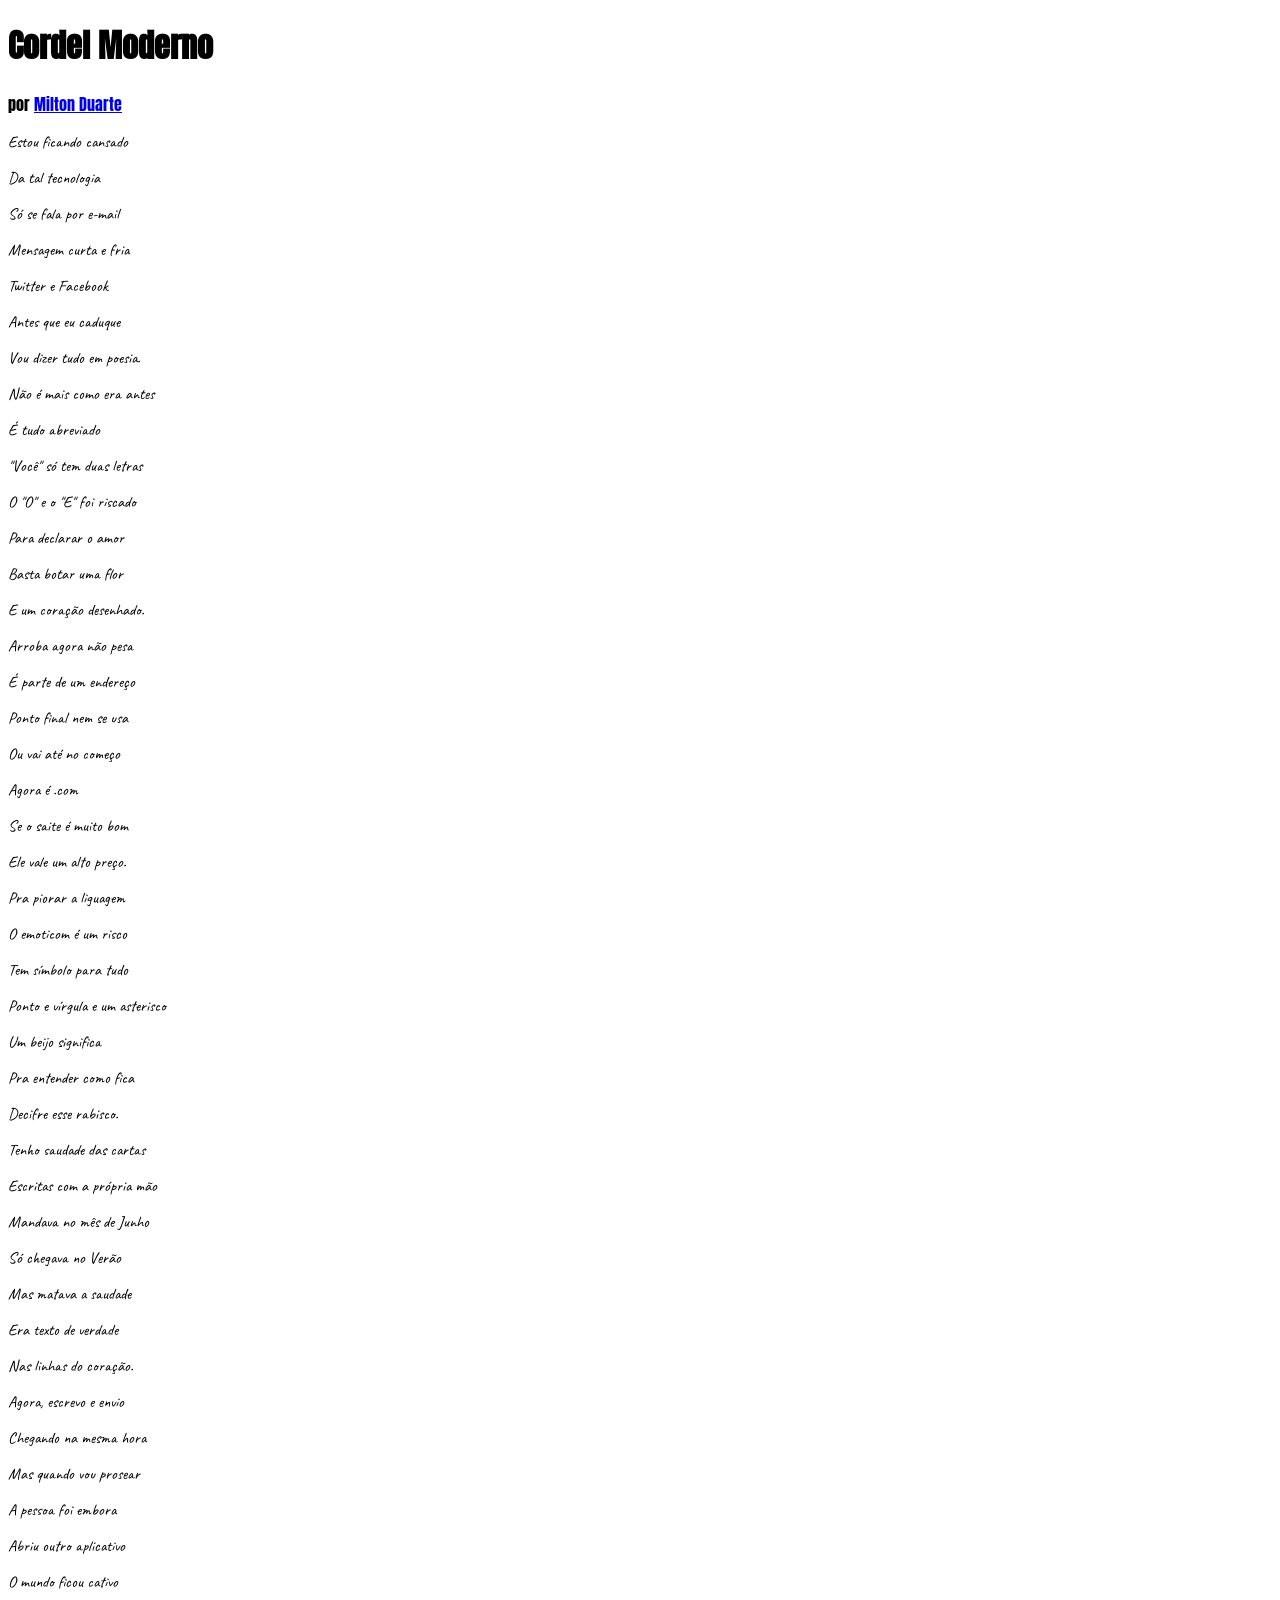
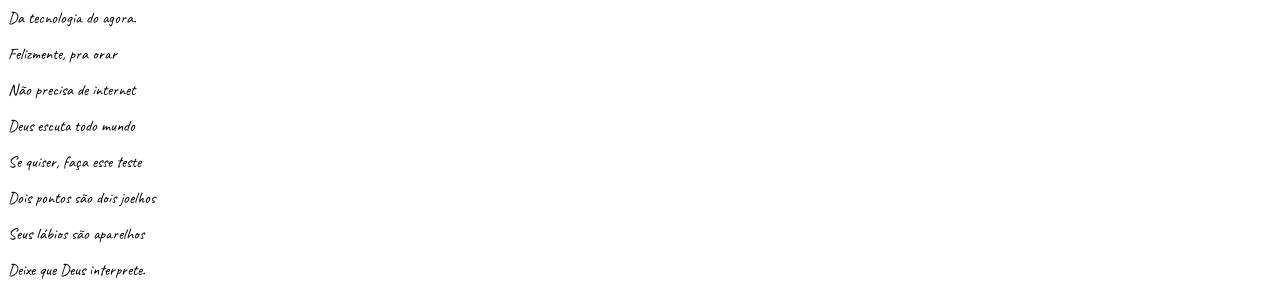
==== projeto.2/index.html @ 51059b1d "outra parta" ====
<!doctype html>
<html lang="en">
  <head>
    <meta charset="UTF-8" />
    <meta name="viewport" content="width=device-width, initial-scale=1.0" />
    <link rel="stylesheet" href="estilo/style.css" />
    <title>Desfio do Cordel</title>
  </head>
  <body>
    <header>
      <h1>Cordel Moderno</h1>
      <p>
        por
        <a
          href="https://www.recantodasletras.com.br/poesias/3186743"
          target="_blank"
          >Milton Duarte</a
        >
      </p>
    </header>
    <section>
      <p>Estou ficando cansado</p>
      <p>Da tal tecnologia</p>
      <p>Só se fala por e-mail</p>
      <p>Mensagem curta e fria</p>
      <p>Twitter e Facebook</p>
      <p>Antes que eu caduque</p>
      <p>Vou dizer tudo em poesia.</p>
    </section>
    <section>
      <p>Não é mais como era antes</p>
      <p>É tudo abreviado</p>
      <p>"Você" só tem duas letras</p>
      <p>O "O" e o "E" foi riscado</p>
      <p>Para declarar o amor</p>
      <p>Basta botar uma flor</p>
      <p>E um coração desenhado.</p>
    </section>
    <section>
      <p>Arroba agora não pesa</p>
      <p>É parte de um endereço</p>
      <p>Ponto final nem se usa</p>
      <p>Ou vai até no começo</p>
      <p>Agora é .com</p>
      <p>Se o saite é muito bom</p>
      <p>Ele vale um alto preço.</p>
    </section>
    <section>
      <p>Pra piorar a liguagem</p>
      <p>O emoticom é um risco</p>
      <p>Tem símbolo para tudo</p>
      <p>Ponto e vírgula e um asterisco</p>
      <p>Um beijo significa</p>
      <p>Pra entender como fica</p>
      <p>Decifre esse rabisco.</p>
    </section>
    <section>
      <p>Tenho saudade das cartas</p>
      <p>Escritas com a própria mão</p>
      <p>Mandava no mês de Junho</p>
      <p>Só chegava no Verão</p>
      <p>Mas matava a saudade</p>
      <p>Era texto de verdade</p>
      <p>Nas linhas do coração.</p>
    </section>
    <section>
      <p>Agora, escrevo e envio</p>
      <p>Chegando na mesma hora</p>
      <p>Mas quando vou prosear</p>
      <p>A pessoa foi embora</p>
      <p>Abriu outro aplicativo</p>
      <p>O mundo ficou cativo</p>
      <p>Da tecnologia do agora.</p>
    </section>
    <section>
      <p>Felizmente, pra orar</p>
      <p>Não precisa de internet</p>
      <p>Deus escuta todo mundo</p>
      <p>Se quiser, faça esse teste</p>
      <p>Dois pontos são dois joelhos</p>
      <p>Seus lábios são aparelhos</p>
      <p>Deixe que Deus interprete.</p>
    </section>
  </body>
</html>
---- projeto.2/estilo/style.css ----
@charset "UTF-8";
/* fonte para parágrafo */
@import url("https://fonts.googleapis.com/css2?family=Anton&family=Inter:ital,opsz,wght@0,14..32,100..900;1,14..32,100..900&family=Montserrat:ital,wght@0,100..900;1,100..900&family=Nunito:ital,wght@0,200..1000;1,200..1000&family=Open+Sans:ital,wght@0,300..800;1,300..800&family=Passero+One&family=Roboto:ital,wght@0,100..900;1,100..900&display=swap");
/* fonte para cabeçalho */
@import url("https://fonts.googleapis.com/css2?family=Anton&family=Caveat:wght@400..700&family=Inter:ital,opsz,wght@0,14..32,100..900;1,14..32,100..900&family=Montserrat:ital,wght@0,100..900;1,100..900&family=Nunito:ital,wght@0,200..1000;1,200..1000&family=Open+Sans:ital,wght@0,300..800;1,300..800&family=Passero+One&family=Roboto:ital,wght@0,100..900;1,100..900&display=swap");
header > h1,
p {
  font-family: Anton, Interital, sans-serif;
}
section > p {
  font-family: Caveat, sans-serif;
}
/* aumenta a letra */
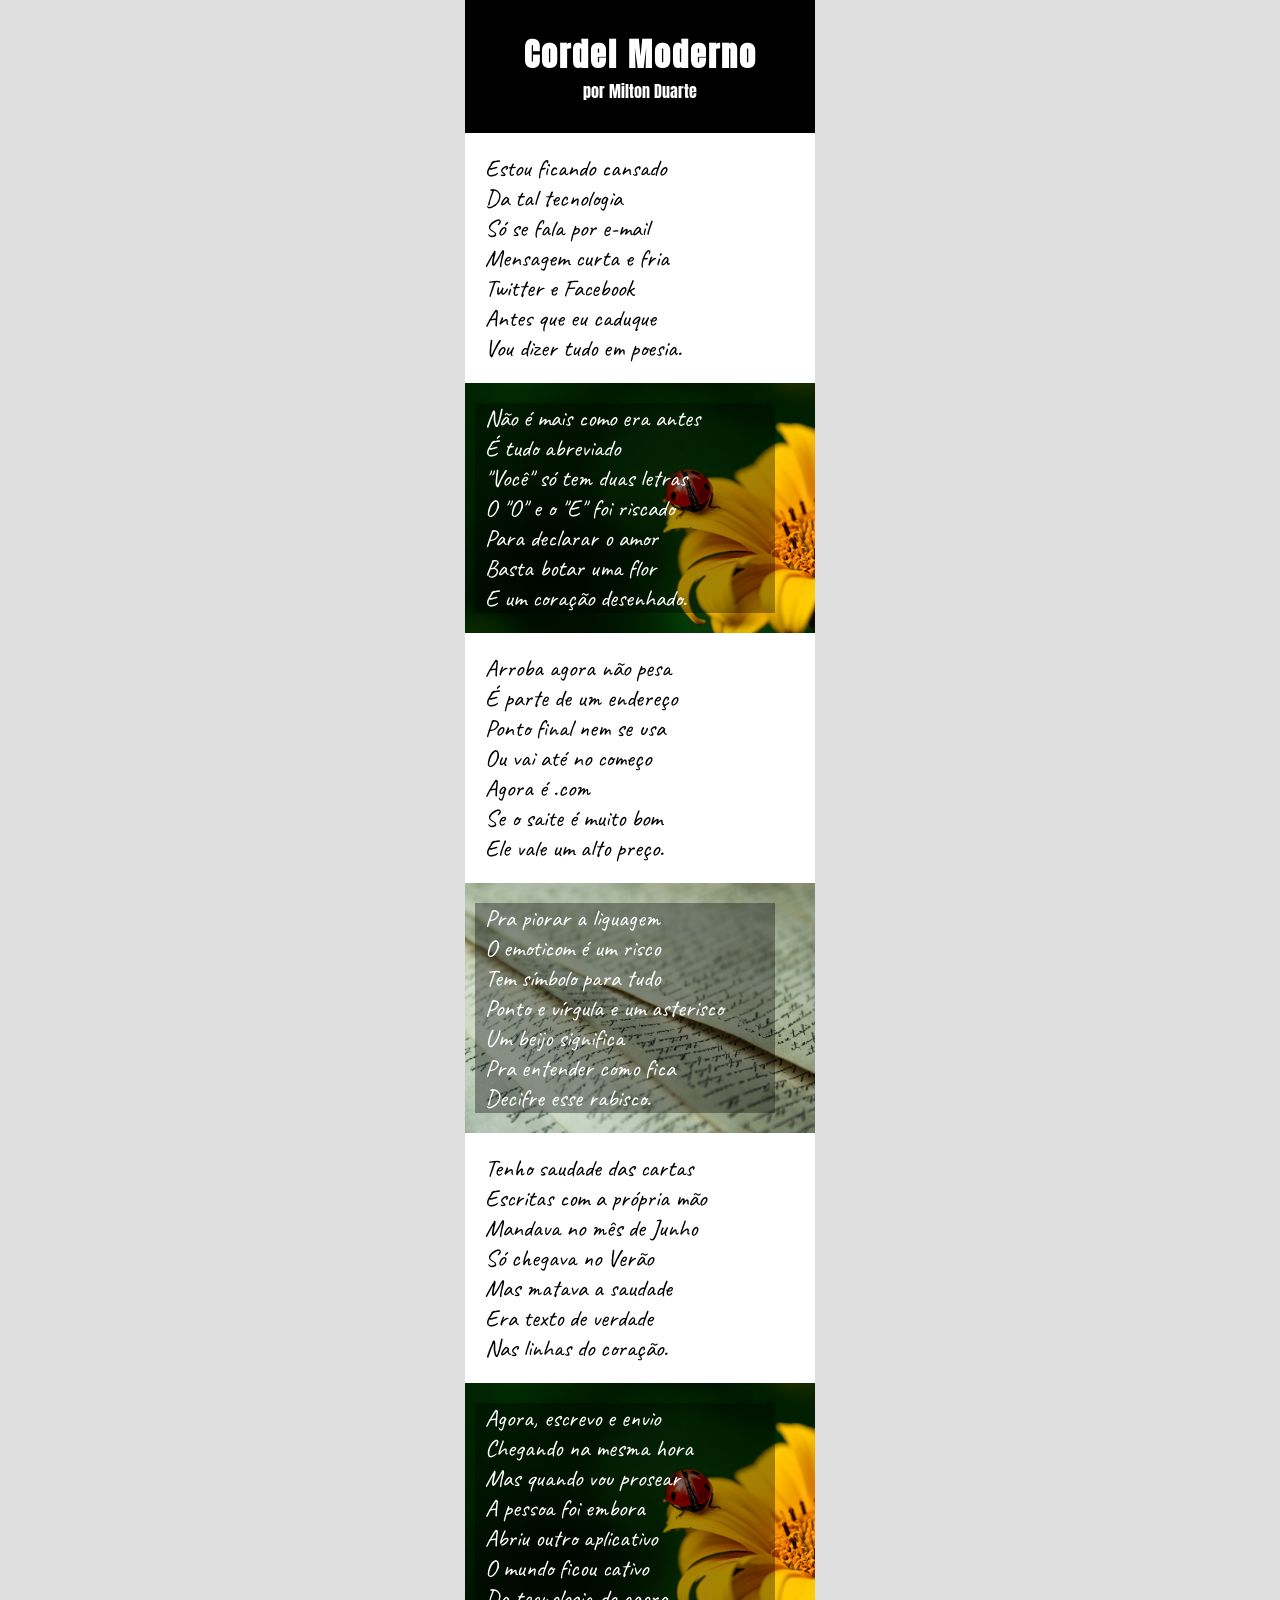
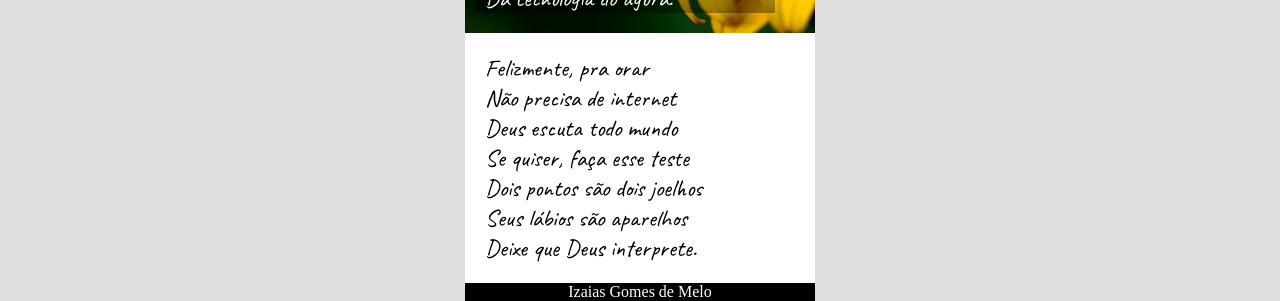
==== commit 138148c9: "teste primeiro do projeto 1" ====
--- a/projeto.2/index.html
+++ b/projeto.2/index.html
@@ -1,5 +1,5 @@
 <!doctype html>
-<html lang="en">
+<html lang="pt-brs">
   <head>
     <meta charset="UTF-8" />
     <meta name="viewport" content="width=device-width, initial-scale=1.0" />
@@ -7,6 +7,7 @@
     <title>Desfio do Cordel</title>
   </head>
   <body>
+    <!-- cabaçalho -->
     <header>
       <h1>Cordel Moderno</h1>
       <p>
@@ -18,68 +19,82 @@
         >
       </p>
     </header>
-    <section>
-      <p>Estou ficando cansado</p>
-      <p>Da tal tecnologia</p>
-      <p>Só se fala por e-mail</p>
-      <p>Mensagem curta e fria</p>
-      <p>Twitter e Facebook</p>
-      <p>Antes que eu caduque</p>
-      <p>Vou dizer tudo em poesia.</p>
+    <!-- estruta de principal -->
+    <section id="corpo_site">
+      <section class="extofe">
+        <p>Estou ficando cansado</p>
+        <p>Da tal tecnologia</p>
+        <p>Só se fala por e-mail</p>
+        <p>Mensagem curta e fria</p>
+        <p>Twitter e Facebook</p>
+        <p>Antes que eu caduque</p>
+        <p>Vou dizer tudo em poesia.</p>
+      </section>
+      <!-- bloco de fundo trasparete da foto  -->
+      <section class="extofe" id="tela_fundo1">
+        <div class="segundo_tela_fundo">
+          <p>Não é mais como era antes</p>
+          <p>É tudo abreviado</p>
+          <p>"Você" só tem duas letras</p>
+          <p>O "O" e o "E" foi riscado</p>
+          <p>Para declarar o amor</p>
+          <p>Basta botar uma flor</p>
+          <p>E um coração desenhado.</p>
+        </div>
+      </section>
+
+      <section class="extofe">
+        <p>Arroba agora não pesa</p>
+        <p>É parte de um endereço</p>
+        <p>Ponto final nem se usa</p>
+        <p>Ou vai até no começo</p>
+        <p>Agora é .com</p>
+        <p>Se o saite é muito bom</p>
+        <p>Ele vale um alto preço.</p>
+      </section>
+      <section class="extofe" id="tela_fundo2">
+        <div class="segundo_tela_fundo">
+          <p>Pra piorar a liguagem</p>
+          <p>O emoticom é um risco</p>
+          <p>Tem símbolo para tudo</p>
+          <p>Ponto e vírgula e um asterisco</p>
+          <p>Um beijo significa</p>
+          <p>Pra entender como fica</p>
+          <p>Decifre esse rabisco.</p>
+        </div>
+      </section>
+      <section class="extofe">
+        <p>Tenho saudade das cartas</p>
+        <p>Escritas com a própria mão</p>
+        <p>Mandava no mês de Junho</p>
+        <p>Só chegava no Verão</p>
+        <p>Mas matava a saudade</p>
+        <p>Era texto de verdade</p>
+        <p>Nas linhas do coração.</p>
+      </section>
+      <section class="extofe" id="tela_fundo3">
+        <div class="segundo_tela_fundo">
+          <p>Agora, escrevo e envio</p>
+          <p>Chegando na mesma hora</p>
+          <p>Mas quando vou prosear</p>
+          <p>A pessoa foi embora</p>
+          <p>Abriu outro aplicativo</p>
+          <p>O mundo ficou cativo</p>
+          <p>Da tecnologia do agora.</p>
+        </div>
+      </section>
+      <section class="extofe">
+        <p>Felizmente, pra orar</p>
+        <p>Não precisa de internet</p>
+        <p>Deus escuta todo mundo</p>
+        <p>Se quiser, faça esse teste</p>
+        <p>Dois pontos são dois joelhos</p>
+        <p>Seus lábios são aparelhos</p>
+        <p>Deixe que Deus interprete.</p>
+      </section>
     </section>
-    <section>
-      <p>Não é mais como era antes</p>
-      <p>É tudo abreviado</p>
-      <p>"Você" só tem duas letras</p>
-      <p>O "O" e o "E" foi riscado</p>
-      <p>Para declarar o amor</p>
-      <p>Basta botar uma flor</p>
-      <p>E um coração desenhado.</p>
-    </section>
-    <section>
-      <p>Arroba agora não pesa</p>
-      <p>É parte de um endereço</p>
-      <p>Ponto final nem se usa</p>
-      <p>Ou vai até no começo</p>
-      <p>Agora é .com</p>
-      <p>Se o saite é muito bom</p>
-      <p>Ele vale um alto preço.</p>
-    </section>
-    <section>
-      <p>Pra piorar a liguagem</p>
-      <p>O emoticom é um risco</p>
-      <p>Tem símbolo para tudo</p>
-      <p>Ponto e vírgula e um asterisco</p>
-      <p>Um beijo significa</p>
-      <p>Pra entender como fica</p>
-      <p>Decifre esse rabisco.</p>
-    </section>
-    <section>
-      <p>Tenho saudade das cartas</p>
-      <p>Escritas com a própria mão</p>
-      <p>Mandava no mês de Junho</p>
-      <p>Só chegava no Verão</p>
-      <p>Mas matava a saudade</p>
-      <p>Era texto de verdade</p>
-      <p>Nas linhas do coração.</p>
-    </section>
-    <section>
-      <p>Agora, escrevo e envio</p>
-      <p>Chegando na mesma hora</p>
-      <p>Mas quando vou prosear</p>
-      <p>A pessoa foi embora</p>
-      <p>Abriu outro aplicativo</p>
-      <p>O mundo ficou cativo</p>
-      <p>Da tecnologia do agora.</p>
-    </section>
-    <section>
-      <p>Felizmente, pra orar</p>
-      <p>Não precisa de internet</p>
-      <p>Deus escuta todo mundo</p>
-      <p>Se quiser, faça esse teste</p>
-      <p>Dois pontos são dois joelhos</p>
-      <p>Seus lábios são aparelhos</p>
-      <p>Deixe que Deus interprete.</p>
-    </section>
+    <footer>
+      <p>Izaias Gomes de Melo</p>
+    </footer>
   </body>
 </html>
--- a/projeto.2/estilo/style.css
+++ b/projeto.2/estilo/style.css
@@ -3,11 +3,85 @@
 @import url("https://fonts.googleapis.com/css2?family=Anton&family=Inter:ital,opsz,wght@0,14..32,100..900;1,14..32,100..900&family=Montserrat:ital,wght@0,100..900;1,100..900&family=Nunito:ital,wght@0,200..1000;1,200..1000&family=Open+Sans:ital,wght@0,300..800;1,300..800&family=Passero+One&family=Roboto:ital,wght@0,100..900;1,100..900&display=swap");
 /* fonte para cabeçalho */
 @import url("https://fonts.googleapis.com/css2?family=Anton&family=Caveat:wght@400..700&family=Inter:ital,opsz,wght@0,14..32,100..900;1,14..32,100..900&family=Montserrat:ital,wght@0,100..900;1,100..900&family=Nunito:ital,wght@0,200..1000;1,200..1000&family=Open+Sans:ital,wght@0,300..800;1,300..800&family=Passero+One&family=Roboto:ital,wght@0,100..900;1,100..900&display=swap");
-header > h1,
-p {
-  font-family: Anton, Interital, sans-serif;
+/* propriedade para todo os site */
+* {
+  margin: 0%;
+  padding: 0%;
 }
-section > p {
+body {
+  background-color: rgba(169, 169, 169, 0.371);
+}
+header,
+section#corpo_site,
+footer {
+  max-width: 350px;
+  margin: auto;
+  background-color: white;
+}
+/* propridade para o cabaçalha */
+header {
+  font-family: Anton, sans-serif;
+  background-color: black;
+  padding: 30px 0px;
+}
+header > h1 {
+  color: white;
+  text-align: center;
+  letter-spacing: 2px;
+}
+header > p {
+  color: white;
+  text-align: center;
+}
+header > p > a {
+  color: white;
+  text-decoration: none;
+}
+header > p > a:hover {
+  background-color: white;
+  color: black;
+  border-radius: 2px;
+  transition: 0.5s;
+}
+/* corpo do site */
+.extofe {
+  padding-left: 10px;
+  padding-top: 20px;
+  padding-bottom: 20px;
+}
+
+section section p,
+section section p {
+  padding-left: 10px;
   font-family: Caveat, sans-serif;
+  font-size: 1.5em;
 }
-/* aumenta a letra */
+section#corpo_site section#tela_fundo1,
+section#corpo_site section#tela_fundo3 {
+  color: white;
+  background-repeat: no-repeat;
+  background-size: cover;
+  background-image: url("../imagens/background001.jpg");
+}
+.segundo_tela_fundo {
+  background-color: rgba(0, 0, 0, 0.351);
+  max-width: 300px;
+}
+#tela_fundo2 {
+  color: white;
+  background-repeat: no-repeat;
+  background-size: cover;
+  background-image: url("../imagens/background002.jpg");
+}
+footer {
+  background-color: black;
+  color: white;
+  text-align: center;
+}
+@media (max-width: 320px) {
+  header,
+  section#corpo_site,
+  footer {
+    max-width: 310px;
+  }
+}
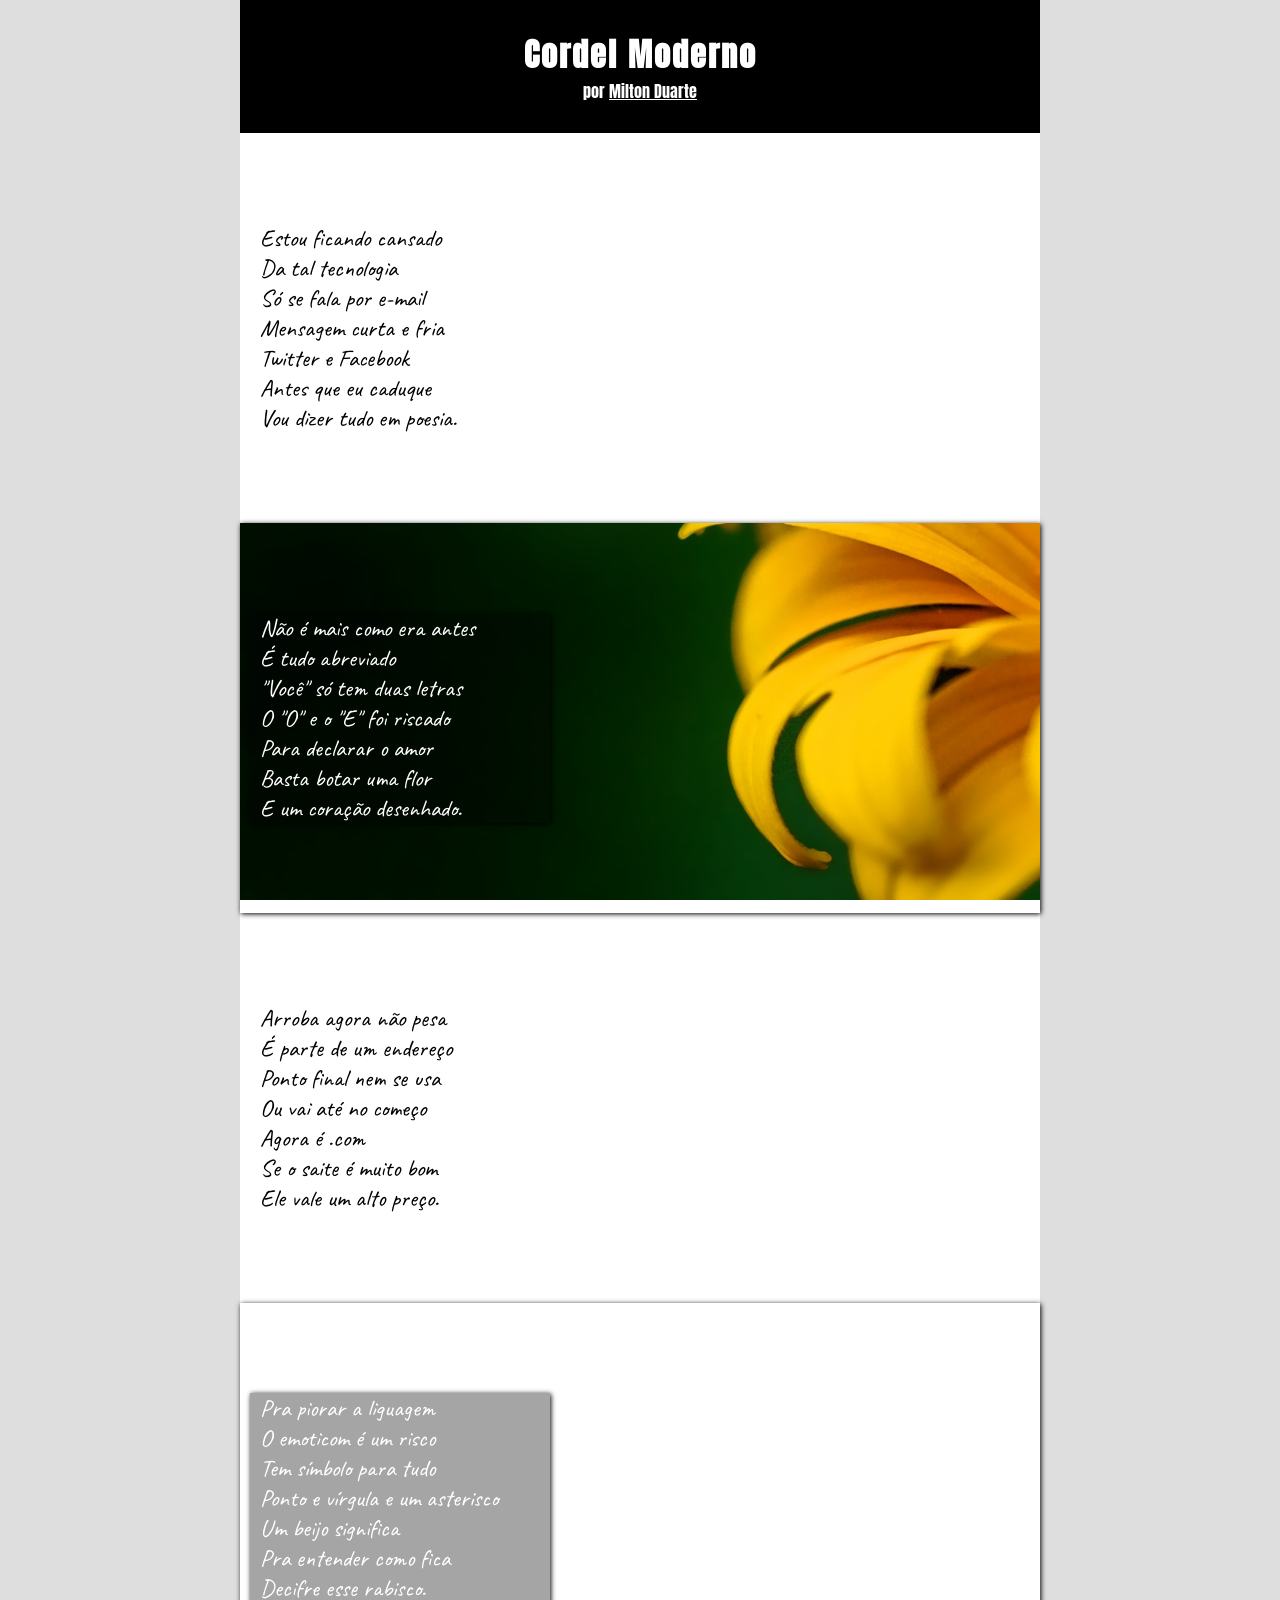
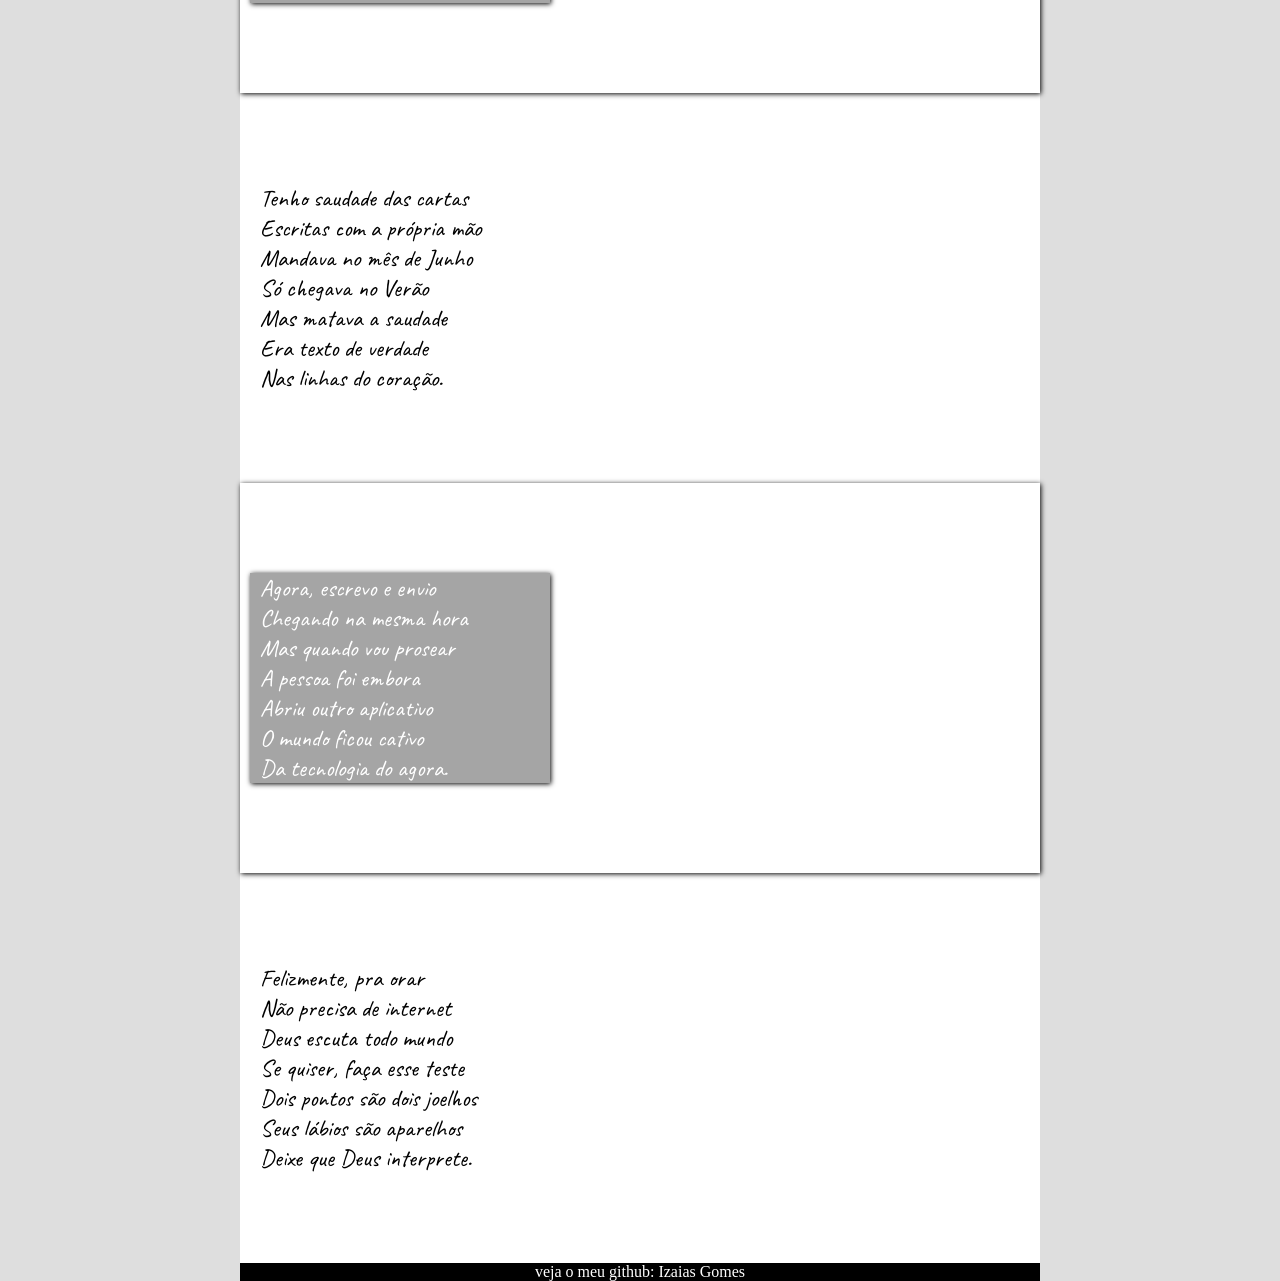
==== commit 3dfde100: "projeto2.2" ====
--- a/projeto.2/index.html
+++ b/projeto.2/index.html
@@ -1,5 +1,5 @@
 <!doctype html>
-<html lang="pt-brs">
+<html lang="pt-br">
   <head>
     <meta charset="UTF-8" />
     <meta name="viewport" content="width=device-width, initial-scale=1.0" />
@@ -94,7 +94,12 @@
       </section>
     </section>
     <footer>
-      <p>Izaias Gomes de Melo</p>
+      <p>
+        veja o meu github:
+        <a href="https://github.com/Izaias-Gomes" target="_blank"
+          >Izaias Gomes</a
+        >
+      </p>
     </footer>
   </body>
 </html>
--- a/projeto.2/estilo/style.css
+++ b/projeto.2/estilo/style.css
@@ -14,7 +14,9 @@
 header,
 section#corpo_site,
 footer {
-  max-width: 350px;
+  /*feito por Izaias 
+  max-width: 350px;*/
+  max-width: 800px;
   margin: auto;
   background-color: white;
 }
@@ -35,19 +37,25 @@
 }
 header > p > a {
   color: white;
-  text-decoration: none;
+  text-decoration: underline;
 }
 header > p > a:hover {
   background-color: white;
   color: black;
   border-radius: 2px;
   transition: 0.5s;
+  text-decoration: none;
 }
 /* corpo do site */
 .extofe {
   padding-left: 10px;
+  /* feito por Izaias 
   padding-top: 20px;
-  padding-bottom: 20px;
+  padding-bottom: 20px; 
+  */
+  /* atualizado */
+  padding-top: 10vh;
+  padding-bottom: 10vh;
 }
 
 section section p,
@@ -62,21 +70,38 @@
   background-repeat: no-repeat;
   background-size: cover;
   background-image: url("../imagens/background001.jpg");
+  /* adicionei */
+  background-position: center, center;
+  box-shadow: 1px 1px 5px black;
+  background-attachment: fixed;
 }
 .segundo_tela_fundo {
   background-color: rgba(0, 0, 0, 0.351);
   max-width: 300px;
+  box-shadow: 1px 1px 5px black;
 }
 #tela_fundo2 {
   color: white;
   background-repeat: no-repeat;
   background-size: cover;
   background-image: url("../imagens/background002.jpg");
+  /* adicionei */
+  background-position: center, center;
+  box-shadow: 1px 1px 5px black;
+  background-attachment: fixed;
 }
 footer {
   background-color: black;
   color: white;
   text-align: center;
+}
+footer > p > a {
+  color: white;
+  text-decoration: none;
+}
+footer > p > a:hover {
+  text-decoration: underline;
+  transition: 0.5s;
 }
 @media (max-width: 320px) {
   header,
